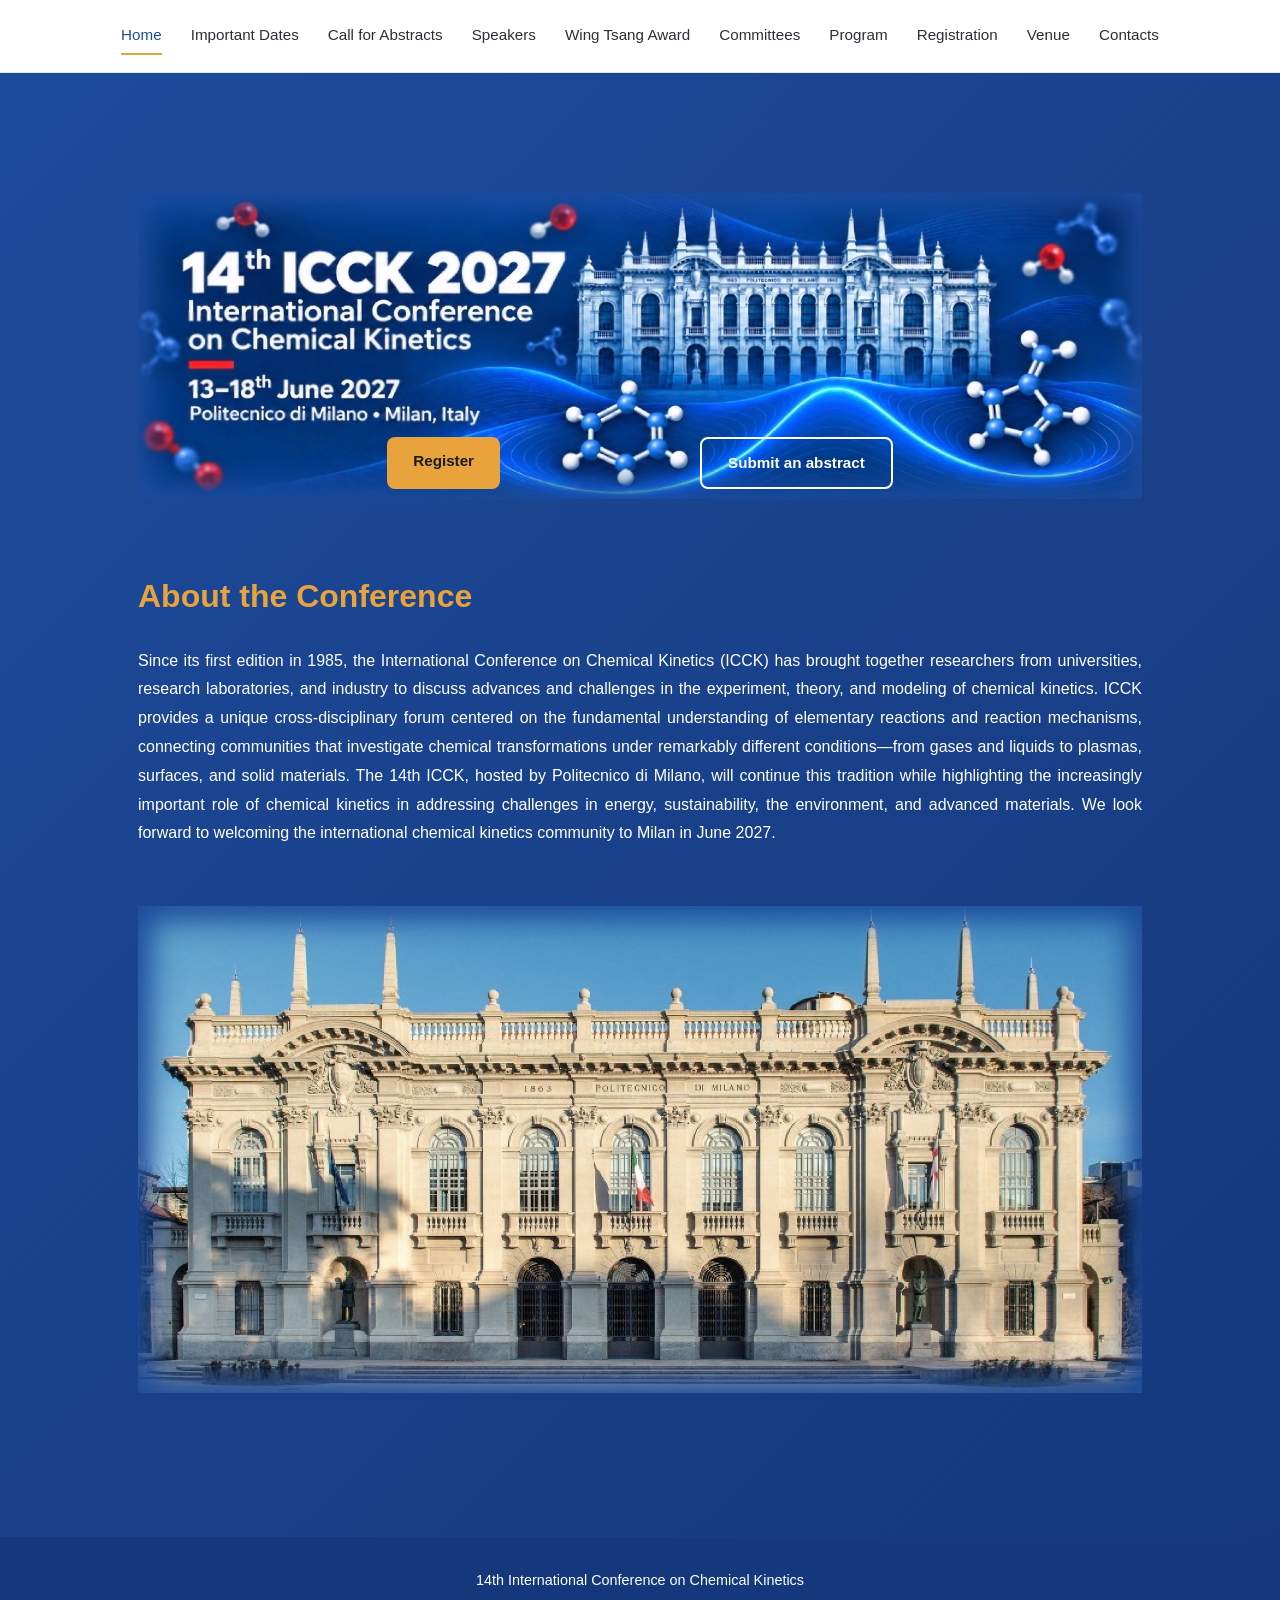
==== index.html @ 8dacf85f "Add ICCK 2027 conference website" ====
<!DOCTYPE html>
<!-- ============================================================
     14th ICCK WEBSITE 
     ============================================================
     This is a single-page site. Every section is marked with a
     <section id="..."> and linked from the navigation bar at the top.

     HOW TO EDIT:
     1. The CSS lives in css/style.css — colours/fonts are at the very
        top of that file, so you can re-theme the whole site in one place.
     2. The small JS file js/main.js handles the mobile menu, smooth
        scrolling and the "back to top" button. You rarely need to touch it.

     To preview: right-click this file in VS Code -> "Open with Live Server",
     or just double-click index.html to open it in your browser.
============================================================ -->
<html lang="en">

<head>
  <meta charset="UTF-8">
  <!-- viewport makes the site responsive on phones/tablets -->
  <meta name="viewport" content="width=device-width, initial-scale=1.0">

  <!-- Set the page title and description for search engines -->
  <title>14th International Conference on Chemical Kinetics — 2027</title>
  <meta name="description" content="Official website of the 14th ICCK, June 13–18, 2027, Milan, Italy.">

  <!-- Link to our stylesheet -->
  <link rel="stylesheet" href="css/style.css">
</head>

<body>

  <!-- ==========================================================
       HEADER / NAVIGATION BAR
       Stays pinned to the top while you scroll.
  =========================================================== -->

  <div class="container site-banner" id="headerBanner">
    <img src="pictures/ICCK2027_banner.jpg" alt="ICCK2027 banner">
  </div>

  <header class="site-header">
    <div class="container header-inner">

      <!-- Brand / logo area. TODO: add your logo or just text
      <a href="#home" class="brand">
        <span class="brand-name">14th ICCK</span>
        <span class="brand-edition">2027 · Milan, Italy</span>
      </a> -->

      <!-- Hamburger button — shown only on mobile, toggled by js/main.js -->
      <button class="nav-toggle" id="navToggle" aria-label="Open menu" aria-expanded="false">
        <span></span><span></span><span></span>
      </button>

      <!-- Main navigation. Add/remove <a> links to match your sections. -->
      <nav class="site-nav" id="siteNav">
        <a href="#home">Home</a>
        <a href="#dates">Important Dates</a>
        <a href="#cfp">Call for Abstracts</a>
        <a href="#speakers">Speakers</a>
        <a href="#wing-tsang-award">Wing Tsang Award</a>
        <a href="#committees">Committees</a>
        <a href="#program">Program</a>
        <a href="#registration">Registration</a>
        <a href="#venue">Venue</a>
        <a href="#contacts">Contacts</a>
      </nav>

    </div>
  </header>

  <main>

    <!-- ==========================================================
         HERO — the big banner at the very top.
    =========================================================== -->
    <section id="home" class="hero page active">
      <div class="container">
        <!--
        <p class="hero-eyebrow">June 13–18, 2027</p>
        <h1 class="hero-title">14th International Conference on Chemical Kinetics</h1>
        <p class="hero-subtitle">
          Politecnico di Milano, Milan, Italy
        </p>-->

        <!-- Banner con pulsanti integrati -->
        <div class="home-banner">
          <img src="pictures/ICCK2027_banner.jpg" alt="ICCK2027 banner">

          <!-- Call-to-action buttons. Point them at your real links later. -->
          <div class="hero-actions">
            <a href="#registration" class="btn btn-primary">Register</a>
            <a href="https://submitabs.mzevents.it/evento/G0t7tMHuEIGOfpFQjFHbHO2Al7Suo3MRcwJmgTOWqJA" class="btn btn-outline">Submit an abstract</a>
          </div>
        </div>
        <div class="container home-about">

          <h2 class="section-title">About the Conference</h2>
          <p>
            Since its first edition in 1985, the International Conference
            on Chemical Kinetics (ICCK) has brought together researchers from universities,
            research laboratories, and industry to discuss advances and challenges in the
            experiment, theory, and modeling of chemical kinetics.

            ICCK provides a unique cross-disciplinary forum centered on the fundamental
            understanding of elementary reactions and reaction mechanisms, connecting communities
            that investigate chemical transformations under remarkably different conditions—from
            gases and liquids to plasmas, surfaces, and solid materials.

            The 14th ICCK, hosted by Politecnico di Milano, will continue this tradition while
            highlighting the increasingly important role of chemical kinetics in addressing
            challenges in energy, sustainability, the environment, and advanced materials.

            We look forward to welcoming the international chemical kinetics community to Milan in June 2027.
            <br><br><br>
          </p>
          <div class="about-image">
            <img class="full-image" src="pictures/facciata_polimi_crop.jpg" alt="facciata polimi">
          </div>
        </div>
        <!-- <img class="full-image" src="pictures/facciata_polimi.jpg" alt="facciata polimi"> -->

    </section>

    <!-- ==========================================================
         IMPORTANT DATES — a simple table of deadlines.
         TODO: swap in your real deadlines. Delete rows you don't need.
    =========================================================== -->
    <section id="dates" class="section section-alt page">
      <div class="container">
        <h2 class="section-title">Important Dates</h2>
        <div class="table-wrap">
          <table class="dates-table">
            <tbody>
              <tr>
                <td>Abstract submission opens</td>
                <td>November 1 2026</td>
              </tr>
              <tr>
                <td>Submission deadline</td>
                <td>February 15 2027</td>
              </tr>
              <tr>
                <td>Registrations open</td>
                <td>December 1 2026</td>
              </tr>
              <tr>
                <td>Early bird registrations end</td>
                <td>April 15 2027</td>
              </tr>
              <tr>
                <td>Standard registrations end</td>
                <td>June 1 2027</td>
              </tr>
              <tr>
                <td>On-site registrations end</td>
                <td>June 13 2027</td>
              </tr>
              <tr>
                <td>Conference</td>
                <td>June 13-18 2027</td>
              </tr>
            </tbody>
          </table>
        </div>
        <p>Authors will be notified by <strong>March 15 2027, or shortly after,</strong>
          whether their abstract has been accepted for an oral presentation
          or a poster presentation, or has not been accepted.
        </p>
      </div>
    </section>

    <!-- ==========================================================
         CALL FOR ABSTRACTS — topics and submission info.
    =========================================================== -->
    <section id="cfp" class="section page">
      <div class="container">
        <p>
        <h2 class="section-title ">Call for abstracts</h2>

        <!-- Topics list. TODO: replace with your real topic areas. -->
        <h3 class="subsection-title">Topics of Interest</h3>
        <p>
          ICCK 2027 welcomes experimental, theoretical, and modeling
          contributions across the broad field of chemical kinetics, including:
        </p>

        <h4 style="margin-top: 24px;">1. Homogeneous gas-phase kinetics</h4>
        <ul>
          <li>Combustion and energy conversion</li>
          <li>Atmospheric and environmental chemistry</li>
          <li>Interstellar and planetary chemistry</li>
        </ul>

        <h4 style="margin-top: 24px;">2. Liquid- and solution-phase kinetics</h4>
        <ul>
          <li>Homogeneous catalysis</li>
          <li>Polymer chemistry and polymer reaction engineering</li>
          <li>Aqueous and non-aqueous reaction kinetics</li>
        </ul>

        <h4 style="margin-top: 24px;">3. Heterogeneous and surface kinetics</h4>
        <ul>
          <li>Heterogeneous catalysis</li>
          <li>Surface reactions and interfaces</li>
          <li>Chemical vapor deposition and materials synthesis</li>
        </ul>

        <h4 style="margin-top: 24px;">4. Plasma and ion kinetics</h4>
        <ul>
          <li>Plasma chemistry</li>
          <li>Ion–molecule and charged-species kinetics</li>
          <li>Plasma-assisted processes</li>
        </ul>

        <h4 style="margin-top: 24px;">5. Solid- and condensed-phase kinetics</h4>
        <ul>
          <li>Thermal decomposition and pyrolysis</li>
          <li>Chemical recycling and waste conversion</li>
          <li>Energetic materials</li>
        </ul>

        <h4 style="margin-top: 24px;">6. Cross-cutting methods and approaches</h4>
        <ul>
          <li>Industrial applications of chemical kinetics</li>
          <li>Experimental methods and advanced diagnostics</li>
          <li>Theoretical and computational chemical kinetics</li>
          <li>Kinetic mechanism development and automated kinetics</li>
          <li>Data-driven methods and machine learning</li>
          <li>Uncertainty quantification and model reduction</li>
          <li>Simulation of chemical reactors</li>
        </ul>
        </p>

        <h3 class="subsection-title">Submission Guidelines</h3>
        <p>
          Abstracts will be submitted through a portal.<br>
          Presentation and poster submissions follow the same format. Selection between the two is available in the
          portal.<br>
          <br>
          Abstracts should include:
        </p>
        <ol class="submission-content">
          <li>
            Authors and presenter
          <li>
            Introduction
          </li>
          <li>
            Methods
          </li>
          <li>
            Results
          </li>
          <li>
            Conclusions
          </li>
          <li>
            References (format: [1] A. B. Smith, Int. J. Chem. Kin., volume number, page/article number (year).)
          </li>
          <li>
            Max one image, horizontal format
          </li>
        </ol>
        Total length:
        <ul>
          <li>without image: maximum 4000 characters (spaces included), approximately 600 words;</li>
          <li>with image: maximum 3000 characters (spaces included), approximately 450 words.</li>
        </ul>
        <br>
        <a href="https://submitabs.mzevents.it/evento/G0t7tMHuEIGOfpFQjFHbHO2Al7Suo3MRcwJmgTOWqJA" class="btn btn-primary">Submit an abstract</a>
        </p>

        <h3 class="subsection-title">Poster format</h3>
        <p>
        <ul>
          <li>Posters must be in A0 size, (841 mm W × 1189 mm H) in portrait orientation</li>
          <li>Landscape format is not permitted due to poster boards</li>
          <li>Presenters are required to print and bring their own posters to the conference</li>
        </ul>
        </p> <!--4' x 8' = 48" x 96" = 120 cm x 240 cm-->
      </div>
    </section>

    <!-- ==========================================================
          SPEAKERS — a grid of cards.
         TODO: add a real photo, name and affiliation per speaker.
    =========================================================== -->
    <section id="speakers" class="section section-alt page">
      <div class="container">
        <h2 class="section-title"> Speakers</h2>

        <!-- Plenary speakers -->
        <h3 class="subsection-title">Plenary Speakers</h3>
        <p>Plenary speakers will be announced soon</p>

        <div class="speaker-grid">

          <!-- Copy this card for each speaker -->
          <!--
          <article class="speaker-card">
            <div class="speaker-photo">[Photo]</div>
            <h3 class="speaker-name">
              <a href="[SPEAKER PROFILE URL]">[Speaker Name]</a>
            </h3>
            <p class="speaker-affil">[Affiliation, Country]</p>
            <p class="speaker-talk"><em>[Plenary Talk Title]</em></p>
          </article>

          <article class="speaker-card">
            <div class="speaker-photo">[Photo]</div>
            <h3 class="speaker-name">
              <a href="[SPEAKER PROFILE URL]">[Speaker Name]</a>
            </h3>
            <p class="speaker-affil">[Affiliation, Country]</p>
            <p class="speaker-talk"><em>[Plenary Talk Title]</em></p>
          </article>

          <article class="speaker-card">
            <div class="speaker-photo">[Photo]</div>
            <h3 class="speaker-name">
              <a href="[SPEAKER PROFILE URL]">[Speaker Name]</a>
            </h3>
            <p class="speaker-affil">[Affiliation, Country]</p>
            <p class="speaker-talk"><em>[Plenary Talk Title]</em></p>
          </article>
          -->
        </div>

        <!-- Keynote speakers -->
        <h3 class="subsection-title">Keynote Speakers</h3>
        <p>Keynote speakers will be announced soon</p>

        <ul class="Keynote-speakers-list">

          <!-- Copia questo blocco per ogni Keynote speaker -->
          <!-- 
          <li>
            <a href="[SPEAKER PROFILE URL]">[Speaker Name]</a>,
            [Affiliation], Country]<br>
            <em>[title]</em>
          </li>
          <li>
            <a href="[SPEAKER PROFILE URL]">[Speaker Name]</a>,
            [Affiliation], Country]<br>
            <em>[title]</em>
          </li>
          <li>
            <a href="[SPEAKER PROFILE URL]">[Speaker Name]</a>,
            [Affiliation], Country]<br>
            <em>[title]</em>
          </li>
          -->
        </ul>

      </div>
    </section>

    <!-- ==========================================================
         COMMITTEE — organisers / program committee members.
    =========================================================== -->
    <section id="wing-tsang-award" class="section page" aria-labelledby="wing-tsang-title">
      <div class="container">
        <h2 id="wing-tsang-title" class="section-title">Wing Tsang Award</h2>
        <div class="award-intro">
          <div>
            <h3 class="subsection-title">Wing Tsang Early Career Award</h3>
            <p>The Wing Tsang Early Career Award recognizes the contributions of an early career researcher in the field of chemical kinetics. This prestigious award is presented biennially at the ICCK meeting, during which the recipient will also present the Wing Tsang Early Career Investigator Plenary Lecture.</p>
            <p>The award recognizes excellence in chemical kinetics research, the potential for future leadership in the field, and service to the kinetics community.</p>
          </div>
          <figure class="award-medal">
            <img src="pictures/wingtsang.png" alt="Medal of the Wing Tsang Early Career Award" width="295" height="292">
            <figcaption>Wing Tsang Early Career Award medal</figcaption>
          </figure>
        </div>

        <h3 class="subsection-title">About Wing Tsang</h3>
        <p>The award is named in honor of <a href="https://nistdigitalarchives.contentdm.oclc.org/digital/collection/p16009coll3/id/135/rec/352" target="_blank" rel="noopener noreferrer">Wing Tsang</a> (1935–2026), a pioneer in chemical kinetics investigations and a founder, together with John T. Herron, of the <a href="https://nvlpubs.nist.gov/nistpubs/jres/090/jresv90n5p389_A1b.pdf" target="_blank" rel="noopener noreferrer">International Conference on Chemical Kinetics in 1985</a>.</p>
        <p>Wing Tsang’s outstanding technical contributions to chemical kinetics during his 51-year career at the National Institute of Standards and Technology (NIST) centered on combustion chemistry and shock tube experiments. His leadership was also key in creating the <a href="https://pubs.aip.org/aip/jpr/article/51/2/021501/2846159" target="_blank" rel="noopener noreferrer">evaluated chemical kinetics databases</a> that continue to have tremendous impact on the broader kinetics community.</p>

        <h3 class="subsection-title">Criteria for the Wing Tsang Early Career Award</h3>
        <ul class="submission-content">
          <li>The awardee must be an early career investigator within 10 years of their terminal degree as of the conference date.</li>
          <li>The awardee’s research interests should be in one or several aspects (experimental, theoretical, and modeling) of fundamental or applied chemical kinetics.</li>
          <li>The awardee must have been an active participant in past ICCK conferences.</li>
          <li>The awardee must demonstrate research excellence and impact in fundamental or applied chemical kinetics, the potential for future leadership, and service to the chemical kinetics community.</li>
          <li>The awardee must be available to present the Wing Tsang Plenary Lecture at the ICCK conference.</li>
        </ul>

        <h3 class="subsection-title">Timeline and nomination instructions</h3>
        <p class="award-deadline"><strong>Nomination deadline: <time datetime="2027-02-01">February 1, 2027</time></strong></p>
        <p>Nomination packages should include:</p>
        <ul class="submission-content">
          <li>A short CV (no more than 2 pages).</li>
          <li>A list of up to 5 most influential publications.</li>
          <li>A letter of nomination (maximum of 2 pages).</li>
          <li>One supporting letter (maximum of 2 pages).</li>
        </ul>
        <p>Nomination packages should be sent to Craig Taatjes, chair of the Wing Tsang Award Committee, at <a href="mailto:cataatj@sandia.gov">cataatj@sandia.gov</a>.</p>
        <p><strong>Self-nominations are not permitted.</strong> Members of the ICCK Standing Committee may not nominate or support a candidate.</p>

        <h3 class="subsection-title">Support the award</h3>
        <p>Donations are being solicited to fund this award for the next 20 years, in honor of Wing Tsang and to encourage excellence in chemical kinetics. For information about making a donation, please contact the ICCK Treasurer, Bill Green, at <a href="mailto:whgreen@mit.edu">whgreen@mit.edu</a>.</p>
      </div>
    </section>

    <section id="committees" class="section page">
      <div class="container">
        <h2 class="section-title">Committees</h2>
        <h3 class="subsection-title">Program chairs</h3>
        <div class="committee-grid">

          <!-- Copy this card for each committee member -->

          <article class="committee-card">
            <div class="committee-photo"><img src="pictures/carlo_cavallotti.jpg" alt="Picture"></div>
            <h3 class="committee-name">
              <p>Carlo Cavallotti</p>
            </h3>
            <p class="committee-affil">Politecnico di Milano (PoliMi), Italy</p>
          </article>

          <article class="committee-card">
            <div class="committee-photo"><img src="pictures/matteo_pelucchi.jpg" alt="Picture"></div>
            <h3 class="committee-name">
              <p>Matteo Pelucchi</p>
            </h3>
            <p class="committee-affil">Politecnico di Milano (PoliMi), Italy</p>
          </article>

        </div>
        <!--
        <ul class="committee-list">
          <li>Carlo Cavallotti, Politecnico di Milano, Italy</li>
          <li>Matteo Pelucchi, Politecnico di Milano, Italy</li>
        </ul>
        -->
        <h3 class="subsection-title">Local organising committee</h3>
        <div class="committee-grid">

          <article class="committee-card">
            <div class="committee-photo"><img src="pictures/marco_mehl.jpg" alt="Picture"></div>
            <h3 class="committee-name">
              <p>Marco Mehl</p>
            </h3>
            <p class="committee-affil">Politecnico di Milano (PoliMi), Italy</p>
          </article>

          <article class="committee-card">
            <div class="committee-photo"><img src="pictures/davide_moscatelli.jpg" alt="Picture"></div>
            <h3 class="committee-name">
              <p>Davide Moscatelli</p>
            </h3>
            <p class="committee-affil">Politecnico di Milano (PoliMi), Italy</p>
          </article>

          <article class="committee-card">
            <div class="committee-photo"><img src="pictures/luna_pratalimaffei.jpg" alt="Picture"></div>
            <h3 class="committee-name">
              <p>Luna Pratali Maffei</p>
            </h3>
            <p class="committee-affil">Politecnico di Milano (PoliMi), Italy</p>
          </article>

          <article class="committee-card">
            <div class="committee-photo"><img src="pictures/maristella_diteodoro.jpg" alt="Picture"></div>
            <h3 class="committee-name">
              <p>Maristella Di Teodoro</p>
            </h3>
            <p class="committee-affil">Politecnico di Milano (PoliMi), Italy</p>
          </article>

          <article class="committee-card">
            <div class="committee-photo"><img src="pictures/gianvito_vile.jpg" alt="Picture"></div>
            <h3 class="committee-name">
              <p>Gianvito Vilè</p>
            </h3>
            <p class="committee-affil">Politecnico di Milano (PoliMi), Italy</p>
          </article>

          <article class="committee-card">
            <div class="committee-photo"><img src="pictures/mattia_sponchioni.jpg" alt="Picture"></div>
            <h3 class="committee-name">
              <p>Mattia Sponchioni</p>
            </h3>
            <p class="committee-affil">Politecnico di Milano (PoliMi), Italy</p>
          </article>

          <article class="committee-card">
            <div class="committee-photo"><img src="pictures/daniela_polino.jpg" alt="Picture"></div>
            <h3 class="committee-name">
              <p>Daniela Polino</p>
            </h3>
            <p class="committee-affil">Scuola universitaria professionale della Svizzera italiana (SUPSI), Switzerland</p>
          </article>
        </div>
        <!--
        <ul class="committee-list">
          <li>Marco Mehl, Politecnico di Milano, Italy</li>
          <li>Gianvito Vilè, Politecnico di Milano, Italy</li>
          <li>Davide Moscatelli, Politecnico di Milano, Italy</li>
          <li>Mattia Sponchioni, Politecnico di Milano, Italy</li>
          <li>Daniela Polino, SUPSI, Switzerland</li>
          <li>Luna Pratali Maffei, Politecnico di Milano, Italy</li>
          <li>Maristella Di Teodoro, Politecnico di Milano, Italy</li>
        </ul>
        -->

        <h3 class="subsection-title">Scientific advisory committee</h3>
        <div class="committee-grid">
          <article class="committee-card">
            <div class="committee-photo"><img src="pictures/cristina_puzzarini.jpg" alt="Cristina Puzzarini"></div>
            <h3 class="committee-name">Cristina Puzzarini</h3>
            <p class="committee-affil">Università di Bologna (UniBo), Italy</p>
          </article>

          <article class="committee-card">
            <div class="committee-photo"><img src="pictures/annemie_bogaerts.jpg" alt="Annemie Bogaerts"></div>
            <h3 class="committee-name">Annemie Bogaerts</h3>
            <p class="committee-affil">University of Antwerp, Belgium</p>
          </article>

          <article class="committee-card">
            <div class="committee-photo"><img src="pictures/amir_farooq.jpg" alt="Aamir Farooq"></div>
            <h3 class="committee-name">Aamir Farooq</h3>
            <p class="committee-affil">King Abdullah University of Science and Technology (KAUST), Saudi Arabia</p>
          </article>

          <article class="committee-card">
            <div class="committee-photo"><img src="pictures/alessio_frassoldati.jpg" alt="Alessio Frassoldati"></div>
            <h3 class="committee-name">Alessio Frassoldati</h3>
            <p class="committee-affil">Politecnico di Milano (PoliMi), Italy</p>
          </article>

          <article class="committee-card">
            <div class="committee-photo"><img src="pictures/mara_dejoannon.png" alt="Mara De Joannon"></div>
            <h3 class="committee-name">Mara De Joannon</h3>
            <p class="committee-affil">Consiglio Nazionale delle Ricerche (CNR) – Istituto di Scienze e Tecnologie per l’Energia e la Mobilità Sostenibili (STEMS), Italy</p>
          </article>

          <article class="committee-card">
            <div class="committee-photo"><img src="pictures/alexander_mebel.jpg" alt="Alexander Mebel"></div>
            <h3 class="committee-name">Alexander Mebel</h3>
            <p class="committee-affil">Florida International University (FIU), USA</p>
          </article>

          <article class="committee-card">
            <div class="committee-photo"><img src="pictures/bin_yang.jpg" alt="Bin Yang"></div>
            <h3 class="committee-name">Bin Yang</h3>
            <p class="committee-affil">Tsinghua University, China</p>
          </article>

          <article class="committee-card">
            <div class="committee-photo"><img src="pictures/yuyang_li.jpg" alt="Yuyang Li"></div>
            <h3 class="committee-name">Yuyang Li</h3>
            <p class="committee-affil">Shanghai Jiao Tong University (SJTU), China</p>
          </article>

          <article class="committee-card">
            <div class="committee-photo"><img src="pictures/paul_seakins.jpg" alt="Paul Seakins"></div>
            <h3 class="committee-name">Paul Seakins</h3>
            <p class="committee-affil">University of Leeds, UK</p>
          </article>

          <article class="committee-card">
            <div class="committee-photo"><img src="pictures/niels_hansen.jpg" alt="Nils Hansen"></div>
            <h3 class="committee-name">Nils Hansen</h3>
            <p class="committee-affil">Sandia National Laboratories (SNL), USA</p>
          </article>

          <article class="committee-card">
            <div class="committee-photo"><img src="pictures/raghu_sivaramakrishnan.jpeg" alt="Raghu Sivaramakrishnan"></div>
            <h3 class="committee-name">Raghu Sivaramakrishnan</h3>
            <p class="committee-affil">Argonne National Laboratory (ANL), USA</p>
          </article>

          <article class="committee-card">
            <div class="committee-photo"><img src="pictures/nuria_lopez.jpg" alt="Nùria Lopez"></div>
            <h3 class="committee-name">Nùria Lopez</h3>
            <p class="committee-affil">Institute of Chemical Research of Catalonia (ICIQ), Spain</p>
          </article>

          <article class="committee-card">
            <div class="committee-photo"><img src="pictures/dmitry_murzin.jpg" alt="Dmitry Murzin"></div>
            <h3 class="committee-name">Dmitry Murzin</h3>
            <p class="committee-affil">Åbo Akademi University, Finland</p>
          </article>
        </div>
        <!--
          <ul class="committee-list">
            <li>[Name] — [Affiliation]</li>
            <li>[Name] — [Affiliation]</li>
            <li>[Name] — [Affiliation]</li>
          </ul>
          -->
      </div>
    </section>

    <!-- ==========================================================
         PROGRAM — schedule overview. TODO: expand into a full
         day-by-day schedule if you need one.
    =========================================================== -->
    <section id="program" class="section section-alt page">
      <div class="container">
        <h2 class="section-title">Technical program</h2>
        <p>The detailed program will be available here soon</p>
        <div class="table-wrap">
          <table class="program-table">
            <tbody>
              <tr>
                <td></td>
                <td><strong>Morning</strong></td>
                <td></td>
                <td><strong>Afternoon</strong></td>
              </tr>
              <tr>
                <td>Day 1 — June 13th</td>
                <td></td>
                <td>Lunch</td>
                <td> Welcome reception</td>
              </tr>
              <tr>
                <td>Day 2 — June 14th</td>
                <td>Welcome, plenary, oral presentations</td>
                <td>Lunch</td>
                <td>Oral presentations, poster presentations and happy hour</td>
              </tr>
              <tr>
                <td>Day 3 — June 15th</td>
                <td>Plenary, oral presentations</td>
                <td>Lunch</td>
                <td>Wing Tsang plenary, oral presentations, poster presentations and happy hour</td>
              </tr>
              <tr>
                <td>Day 4 — June 16th</td>
                <td>Plenary, oral presentations
                <td>Lunch</td>
                <td>Excursion</td>
              </tr>
              <tr>
                <td>Day 5 — June 17th</td>
                <td>Plenary, oral presentations</td>
                <td>Lunch</td>
                <td>Oral presentations, social dinner </td>
              </tr>
              <tr>
                <td>Day 6 — June 18th</td>
                <td>Plenary, oral presentations</td>
                <td>Lunch</td>
                <td></td>
              </tr>
            </tbody>
          </table>
        </div>

      </div>
    </section>

    <!-- ==========================================================
         REGISTRATION — fees and link.
    =========================================================== -->
    <section id="registration" class="section page">
      <div class="container">
        <h2 class="section-title">Registration</h2>
        <div class="table-wrap">
          <table class="dates-table">
            <tbody>
              <tr>
                <td>Regular, early bird, registering by April 15 2027</td>
                <td>€ 650</td>
              </tr>
              <tr>
                <td>Regular, standard, registering between April 15 2027 and June 1 2027</td>
                <td>€ 750</td>
              </tr>
              <tr>
                <td>Regular, on-site, registering after June 1 2027</td>
                <td>€ 900</td>
              </tr>
              <tr>
                <td>Student, early bird, registering by April 15 2027</td>
                <td>€ 450</td>
              </tr>
              <tr>
                <td>Student, standard, registering between April 15 2027 and June 1 2027</td>
                <td>€ 550</td>
              </tr>
              <tr>
                <td>Student, on-site, registering after June 1 2027</td>
                <td>€ 650</td>
              </tr>
            </tbody>
          </table>
        </div>
        <a href="html/register_from.html" class="btn btn-primary">Register</a>
      </div>
    </section>

    <!-- ==========================================================
         VENUE — location, address, how to get there.
    =========================================================== -->
    <section id="venue" class="section section-alt page">
      <div class="container">

        <div class="venue-layout">
          <div class="venue-text">
            <h2 class="section-title">Conference venue</h2>
            <p>
              <strong>Politecnico di Milano</strong><br>
              Campus Leonardo (Città Studi), building 13<br>
              Via Edoardo Bonardi 9<br>
              Milan, 20133, Italy<br>
              <a href="https://www.google.com/maps/search/?api=1&query=PoliMi+·+Edificio+13+(Trifoglio)" target="_blank"
                rel="noopener noreferrer">
                Open on Google Maps
              </a>
              <br><br>
              The conference will be held at Politecnico di Milano, in building 13 (“Trifoglio”),
              shown on the map. Access to the building is from via Bonardi. Plenary sessions will
              be held on the second floor, while other sessions and the poster sessions will be
              held on the ground floor
            </p>
          </div>

          <img class="venue-image" src="pictures/mappa_leonardo_box.jpg" alt="Politecnico map">
        </div>

        <br> <br>

        <h2 class="section-title">Travel</h2>
        <p>How to reach the venue by public transport:<br>
          <br>
          <strong>By train</strong>
          <br>
        </p>
        <ul>
          <li>From central station (centrale FS): take the green line at the train station (direction:
            gessate / cologno nord) and stop in Piola.<br>
            The venue is then 5 min on foot away. </li>
        </ul>
        <p>
          <br>
          <strong>By plane</strong>
          <br>
        </p>
        <ul>
          <li>From Malpensa: take the Malpensa express train (approx. 50 min) to the central
            station (centrale FS), then take the green line at the train station (direction:
            gessate / cologno nord) and stop in Piola.<br>
            The venue is then 5 min on foot away. </li>
          <li>From Orio al Serio (Bergamo): take the bus (approx. 1 hour) to Milan central
            station, then take the green line at the train station (direction: gessate /
            cologno nord) and stop in Piola. <br>
            The venue is then 5 min on foot away.</li>
          <li>From Linate: take the blue line (M4), stop at Argonne (< 10 min), then take bus 93 and stop in Via Celoria
              (istituto besta). The venue is then 8-10 min on foot away. Alternatively, take the blue line (M4), stop at
              Susa (< 10 min), then take bus 91 and stop in Viale Romagna-Via Pascoli. <br>
              The venue is 6 min on foot away.
          </li>
        </ul>
        <!-- TODO: embed a Google Map <iframe> here if useful -->
        <img class="full-image" src="pictures/trifoglio.jpg" alt="Edificio 13">
      </div>
    </section>

    <!-- ==========================================================
         CONTACT — email and any social links.
    =========================================================== -->
    <section id="contacts" class="section page">
      <div class="container">
        <h2 class="section-title">Contacts</h2>
        <p>
          For any questions, contact the organisers at
          <a href="mailto: ICCK2027@mzevents.it">ICCK2027@mzevents.it</a>.
        </p>
      </div>
    </section>

  </main>

  <!-- ==========================================================
       FOOTER
  =========================================================== -->
  <footer class="site-footer">
    <div class="container">
      <p>14th International Conference on Chemical Kinetics</p>
    </div>
  </footer>

  <!-- "Back to top" button — appears after scrolling, wired up in js/main.js -->
  <button id="backToTop" class="back-to-top" aria-label="Back to top">↑</button>

  <!-- Our small script (loaded at the end so the page renders first) -->
  <script src="js/main.js"></script>
</body>

</html>
---- css/style.css ----
/* ============================================================
   ICCK WEBSITE — STYLESHEET
   ============================================================
   HOW TO RE-THEME THE SITE:
   Change the values inside :root below and the whole site updates.
   You don't need to touch the rest of the file for basic edits.
============================================================ */

:root {
  /* ---- Colours ---- */
  --color-primary: #1d4b9b;      /* main brand colour (buttons, headings) 1f4e8c*/
  --color-primary-dark: #15387C;  /* darker shade for hover states 16375f*/
  --color-accent: #e8a33d;        /* accent colour (highlights, eyebrows) */
  --color-bg: #ffffff;            /* page background */
  --color-bg-alt: #f4f6f9;        /* background for alternating sections */
  --color-text: #2b2f36;          /* body text */
  --color-text-light: #6b7280;    /* muted text (captions, subtitles) */
  --color-border: #e3e7ec;        /* table borders */

  /* ---- Typography ---- */
  --font-body: -apple-system, BlinkMacSystemFont, "Segoe UI", Roboto, Helvetica, Arial, sans-serif;
  --font-heading: var(--font-body);

  /* ---- Layout ---- */
  --container-max: 1100px;        /* max width of the content column */
  --radius: 8px;                  /* corner rounding for cards/buttons */
}

/* ------------------------------------------------------------
   RESET — removes browser default spacing so we control it all.
------------------------------------------------------------ */
* {
  margin: 0;
  padding: 0;
  box-sizing: border-box; /* padding is inside the element width */
}

html {
  scroll-behavior: smooth; /* smooth scrolling when clicking nav links */
  /* scroll-padding stops the fixed header covering section titles */
  scroll-padding-top: 90px;
}

body {
  font-family: var(--font-body);
  color: var(--color-text);
  background: var(--color-bg);
  line-height: 1.6;
  font-size: 16px;
}

/* ------------------------------------------------------------
   PAGE VISIBILITY
   Only one <section class="page"> is visible at a time.
   js/main.js toggles the ".active" class when you click a nav item.
------------------------------------------------------------ */
main > .page {
  display: none;
}

main > .page.active {
  display: block;
}

/* ------------------------------------------------------------
   LAYOUT HELPERS
------------------------------------------------------------ */
.container {
  max-width: var(--container-max);
  margin: 0 auto;          /* centre the column */
  padding: 0 24px;         /* side breathing room on small screens */
}

/* A generic content section */
.section {
  padding: 72px 0;
}

/* Alternate background for visual rhythm (used on even sections) */
.section-alt {
  background: var(--color-bg-alt);
}

.section-title {
  font-size: 2rem;
  margin-bottom: 24px;
  color: var(--color-primary);
}

.subsection-title {
  font-size: 1.25rem;
  margin: 32px 0 12px;
  color: var(--color-primary-dark);
}

.section p {
  margin-bottom: 16px;
  max-width: 75ch; /* keep lines a comfortable reading length */
}

/* ------------------------------------------------------------
   HEADER / NAVIGATION
------------------------------------------------------------ */
.site-header {
  position: sticky;          /* stays pinned to the top */
  top: 0;
  background: rgba(255, 255, 255, 0.96);
  backdrop-filter: blur(6px);
  border-bottom: 1px solid var(--color-border);
  z-index: 100;
}

.header-inner {
  display: flex;
  align-items: center;
  justify-content: space-between;
  height: 72px;
}

/* Brand / logo area */
.brand {
  text-decoration: none;
  display: flex;
  flex-direction: column;
  line-height: 1.2;
}

.brand-name {
  font-weight: 700;
  font-size: 1.15rem;
  color: var(--color-primary);
}

.brand-edition {
  font-size: 0.8rem;
  color: var(--color-text-light);
}

/* The nav links */
.site-nav {
  display: flex;
  width: 100%;
  gap: 22px;
  justify-content: space-evenly;
  align-items: center;
  flex-wrap: wrap;
}

.site-nav a {
  text-decoration: none;
  color: var(--color-text);
  font-size: 0.95rem;
  font-weight: 500;
  padding: 6px 0;
  border-bottom: 2px solid transparent; /* underline appears on hover */
  transition: color 0.15s, border-color 0.15s;
}

.site-nav a:hover {
  color: var(--color-primary);
  border-bottom-color: var(--color-accent);
}

/* The nav banner */
.site-header {
  position: static;
}

.site-banner img {
  display: block;
  width: 100%;
  height: auto;
}

/* Highlight the nav link of the section currently shown */
.site-nav a.active {
  color: var(--color-primary);
  border-bottom-color: var(--color-accent);
}

/* Hamburger button — hidden on desktop, shown on mobile */
.nav-toggle {
  display: none;
  flex-direction: column;
  gap: 5px;
  background: none;
  border: none;
  cursor: pointer;
  padding: 6px;
}

.nav-toggle span {
  display: block;
  width: 24px;
  height: 2px;
  background: var(--color-primary);
}



/* ------------------------------------------------------------
   HERO
------------------------------------------------------------ */
.hero {
  /* Gradient background — change the two hex values to re-colour it */
  background: linear-gradient(135deg, var(--color-primary) 0%, var(--color-primary-dark) 100%);
  color: #fff;
  text-align: center;
  padding: 120px 0;
}

.hero-eyebrow {
  color: var(--color-accent);
  text-transform: uppercase;
  letter-spacing: 2px;
  font-size: 0.9rem;
  font-weight: 600;
  margin-bottom: 16px;
}

.hero-title {
  font-size: 3rem;
  margin-bottom: 16px;
  line-height: 1.15;
}

.hero-subtitle {
  font-size: 1.15rem;
  opacity: 0.9;
  margin-bottom: 32px;
}

.hero-actions {
  display: flex;
  gap: 16px;
  justify-content: center;
  flex-wrap: wrap;
}

.full-image {
  display: block;
  width: 100%;
  height: auto;
  margin: 24px 0;
}

/* ------------------------------------------------------------
   BUTTONS
------------------------------------------------------------ */
.btn {
  display: inline-block;
  padding: 12px 26px;
  border-radius: var(--radius);
  text-decoration: none;
  font-weight: 600;
  font-size: 0.95rem;
  transition: background 0.15s, color 0.15s, transform 0.15s;
}

.btn:hover {
  transform: translateY(-2px);
}

.btn-primary {
  background: var(--color-accent);
  color: #1a1a1a;
}

.btn-primary:hover {
  background: #d18f2c; /* darker accent — adjust if you change --color-accent */
}

.btn-outline {
  border: 2px solid #fff;
  color: #fff;
}

.btn-outline:hover {
  background: rgba(255, 255, 255, 0.15);
}

/* ------------------------------------------------------------
   TABLES (important dates, program, registration fees)
------------------------------------------------------------ */
.table-wrap {
  overflow-x: auto;   /* lets wide tables scroll on small screens */
  margin: 24px 0;
}

.dates-table {
  width: 100%;
  border-collapse: collapse;
}

.dates-table td {
  padding: 12px 16px;
  border-bottom: 1px solid var(--color-border);
}

.dates-table tr:last-child td {
  border-bottom: none;
}

.dates-table td:first-child {
  font-weight: 600;
  color: var(--color-primary-dark);
  white-space: nowrap;
}
/* Larghezze delle colonne del programma */

.program-table {
  width: 100%;
  border-collapse: collapse;
}

.program-table td {
  padding: 12px 16px;
  border-bottom: 1px solid var(--color-border);
}

.program-table td:first-child {
  width: 20%;
  white-space: normal;
}

.program-table td:nth-child(2) {
  width: 35%;
}

.program-table td:nth-child(3) {
  width: 10%;
}

.program-table td:nth-child(4) {
  width: 35%;
}
/* ------------------------------------------------------------
   SUBMISSION STEPS (call for papers)
------------------------------------------------------------ */
.submission-content {
  margin: 6px 0 12px;
  padding-left: 20px;
  max-width: 75ch;
}

.submission-content li {
  margin-bottom: 4px;
}

.submission-content a {
  color: var(--color-primary);
  font-weight: 600;
}

.submission-content em {
  color: var(--color-text-light);
  font-size: 0.9rem;
}

/* ------------------------------------------------------------
   TOPICS LIST (call for papers)
------------------------------------------------------------ */
.topics-list {
  list-style: none;
  display: grid;
  grid-template-columns: repeat(auto-fill, minmax(240px, 1fr));
  gap: 12px;
  margin: 16px 0 24px;
}

.topics-list li {
  background: var(--color-bg-alt);
  padding: 12px 16px;
  border-radius: var(--radius);
  border-left: 4px solid var(--color-accent);
}

/* ------------------------------------------------------------
   KEYNOTE SPEAKERS GRID
------------------------------------------------------------ */
.speaker-grid {
  display: grid;
  grid-template-columns: repeat(auto-fill, minmax(240px, 1fr));
  gap: 24px;
  margin-top: 24px;
}

.speaker-card {
  text-align: center;
  background: var(--color-bg);
  border: 1px solid var(--color-border);
  border-radius: var(--radius);
  padding: 24px;
  transition: box-shadow 0.15s;
}

.speaker-card:hover {
  box-shadow: 0 6px 20px rgba(0, 0, 0, 0.08);
}

/* Placeholder box where a photo goes. Replace [Photo] with <img> later. */
.speaker-photo img {
  width: 120px;
  height: 120px;
  border-radius: 50%;
  background: var(--color-bg-alt);
  color: var(--color-text-light);
  display: flex;
  align-items: center;
  justify-content: center;
  margin: 0 auto 16px;
  font-size: 0.85rem;
}

.speaker-name {
  font-size: 1.1rem;
  color: var(--color-primary-dark);
}

.speaker-affil {
  color: var(--color-text-light);
  font-size: 0.9rem;
}

/* ------------------------------------------------------------
   COMMITTEE LIST
------------------------------------------------------------ */
.committee-list {
  list-style: none;
  margin: 12px 0 24px;
}

.committee-list li {
  padding: 6px 0;
  border-bottom: 1px solid var(--color-border);
}

.committee-list li:last-child {
  border-bottom: none;
}

.committee-grid {
  display: grid;
  grid-template-columns: repeat(auto-fill, minmax(240px, 1fr));
  gap: 24px;
  margin-top: 24px;
}

.committee-card {
  text-align: center;
  background: var(--color-bg);
  border: 1px solid var(--color-border);
  border-radius: var(--radius);
  padding: 24px;
  transition: box-shadow 0.15s;
}

.committee-card:hover {
  box-shadow: 0 6px 20px rgba(0, 0, 0, 0.08);
}

/* Placeholder box where a photo goes. Replace [Photo] with <img> later. */
.committee-photo img {
  width: 120px;
  height: 120px;
  border-radius: 50%;
  background: var(--color-bg-alt);
  color: var(--color-text-light);
  display: flex;
  align-items: center;
  justify-content: center;
  margin: 0 auto 16px;
  font-size: 0.85rem;
}

.committee-name {
  font-size: 1.1rem;
  color: var(--color-primary-dark);
}

.committee-affil {
  color: var(--color-text-light);
  font-size: 0.9rem;
}

/* ------------------------------------------------------------
   VENUE
------------------------------------------------------------ */
.venue-layout {
  display: flex;
  align-items: flex-start;
  gap: 24px;
}

.venue-text {
  flex: 1;
  min-width: 0;
  max-width: 60ch;
  text-align: justify;
}

.venue-image {
  width: 500px;
  max-width: 100%;
  height: auto;
  display: block;
}

/* On mobile image goes below the text */
@media (max-width: 600px) {
  .uno-layout {
    flex-direction: column;
  }
}

/* ------------------------------------------------------------
   FOOTER
------------------------------------------------------------ */
.site-footer {
  background: var(--color-primary-dark);
  color: #fff;
  padding: 32px 0;
  text-align: center;
  font-size: 0.9rem;
}

/* ------------------------------------------------------------
   BACK-TO-TOP BUTTON
------------------------------------------------------------ */
.back-to-top {
  position: fixed;
  right: 24px;
  bottom: 24px;
  width: 44px;
  height: 44px;
  border-radius: 50%;
  background: var(--color-primary);
  color: #fff;
  border: none;
  font-size: 1.2rem;
  cursor: pointer;
  /* hidden by default; JS adds the .visible class when you scroll */
  opacity: 0;
  pointer-events: none;
  transition: opacity 0.2s;
}

.back-to-top.visible {
  opacity: 1;
  pointer-events: auto;
}

/* ------------------------------------------------------------
   RESPONSIVE — mobile styles
------------------------------------------------------------ */
@media (max-width: 768px) {
  /* Stack the header: brand left, hamburger right */
  .nav-toggle {
    display: flex;
  }

  /* Hide the nav by default; slide it down when .open is added */
  .site-nav {
    position: absolute;
    top: 72px;
    left: 0;
    right: 0;
    background: #fff;
    flex-direction: column;
    gap: 0;
    border-bottom: 1px solid var(--color-border);
    display: none;
  }

  .site-nav.open {
    display: flex;
  }

  .site-nav a {
    padding: 14px 24px;
    border-bottom: 1px solid var(--color-border);
  }

  .hero-title {
    font-size: 2rem;
  }

  .section {
    padding: 48px 0;
  }
}

.home-about {
  margin-top: 48px;
  padding: 24px;
  background-color: transparent;
  color: #fff;
  text-align: left;
}

.home-about .section-title {
  color: #e8a33d;
  text-align: left;
}

.home-about p {
  color: #fff;
  text-align: justify;
  line-height: 1.8;
}
.topics-title {
  margin-top: 40px;
}

body:has(#home.active) #headerBanner {
  display: none !important;
}

#home .home-banner {
  position: relative;
  width: calc(100% - 48px);
  max-width: 100%;
  margin: 0 24px 32px;
  box-sizing: border-box;
  isolation: isolate;
}

#home .home-banner > img {
  display: block;
  width: 100%;
  max-width: 100%;
  height: auto;
}

/* Sfuma i bordi dell’immagine verso il blu dello sfondo */
#home .home-banner::after {
  content: "";
  position: absolute;
  inset: 0;
  pointer-events: none;
  z-index: 1;
  box-shadow: inset 0 0 28px 14px var(--banner-blue);
}

/* Pulsanti sovrapposti, centrati in basso */
#home .home-banner .hero-actions {
  position: absolute;
  bottom: 10px;
  left: 0;
  right: 0;
  z-index: 2;
  display: flex;
  justify-content: center;
  flex-wrap: wrap;
  gap: 200px;
  margin: 0;
  padding: 0 16px;
}

.about-image {
  position: relative;
}

#home .about-image > img {
  display: block;
  width: 100%;
  height: auto;
  margin: 0;
  position: relative;
  z-index: 0;
}

/* Sfuma i bordi dell’immagine verso il blu dello sfondo */
#home .about-image::after {
  content: "";
  position: absolute;
  inset: 0;
  z-index: 1;
  pointer-events: none;
  box-shadow: inset 0 0 28px 14px var(--banner-blue);
}

#home {
  --banner-blue: #1d4b9b;
}
/* Wing Tsang Award */
.award-intro {
  display: grid;
  grid-template-columns: minmax(0, 1fr) 295px;
  gap: 40px;
  align-items: center;
}
.award-intro .subsection-title { margin-top: 0; }
.award-medal { text-align: center; }
.award-medal img { display: block; width: 100%; max-width: 295px; height: auto; margin: 0 auto 12px; }
.award-medal figcaption { font-size: 0.85rem; color: var(--color-text-light); }
.award-deadline { padding: 16px 20px; background: var(--color-bg-alt); border-left: 4px solid var(--color-accent); }
#wing-tsang-award a { color: var(--color-primary); overflow-wrap: anywhere; }
@media (max-width: 768px) {
  .award-intro { grid-template-columns: minmax(0, 1fr); gap: 24px; }
  .award-medal img { max-width: 240px; }
}
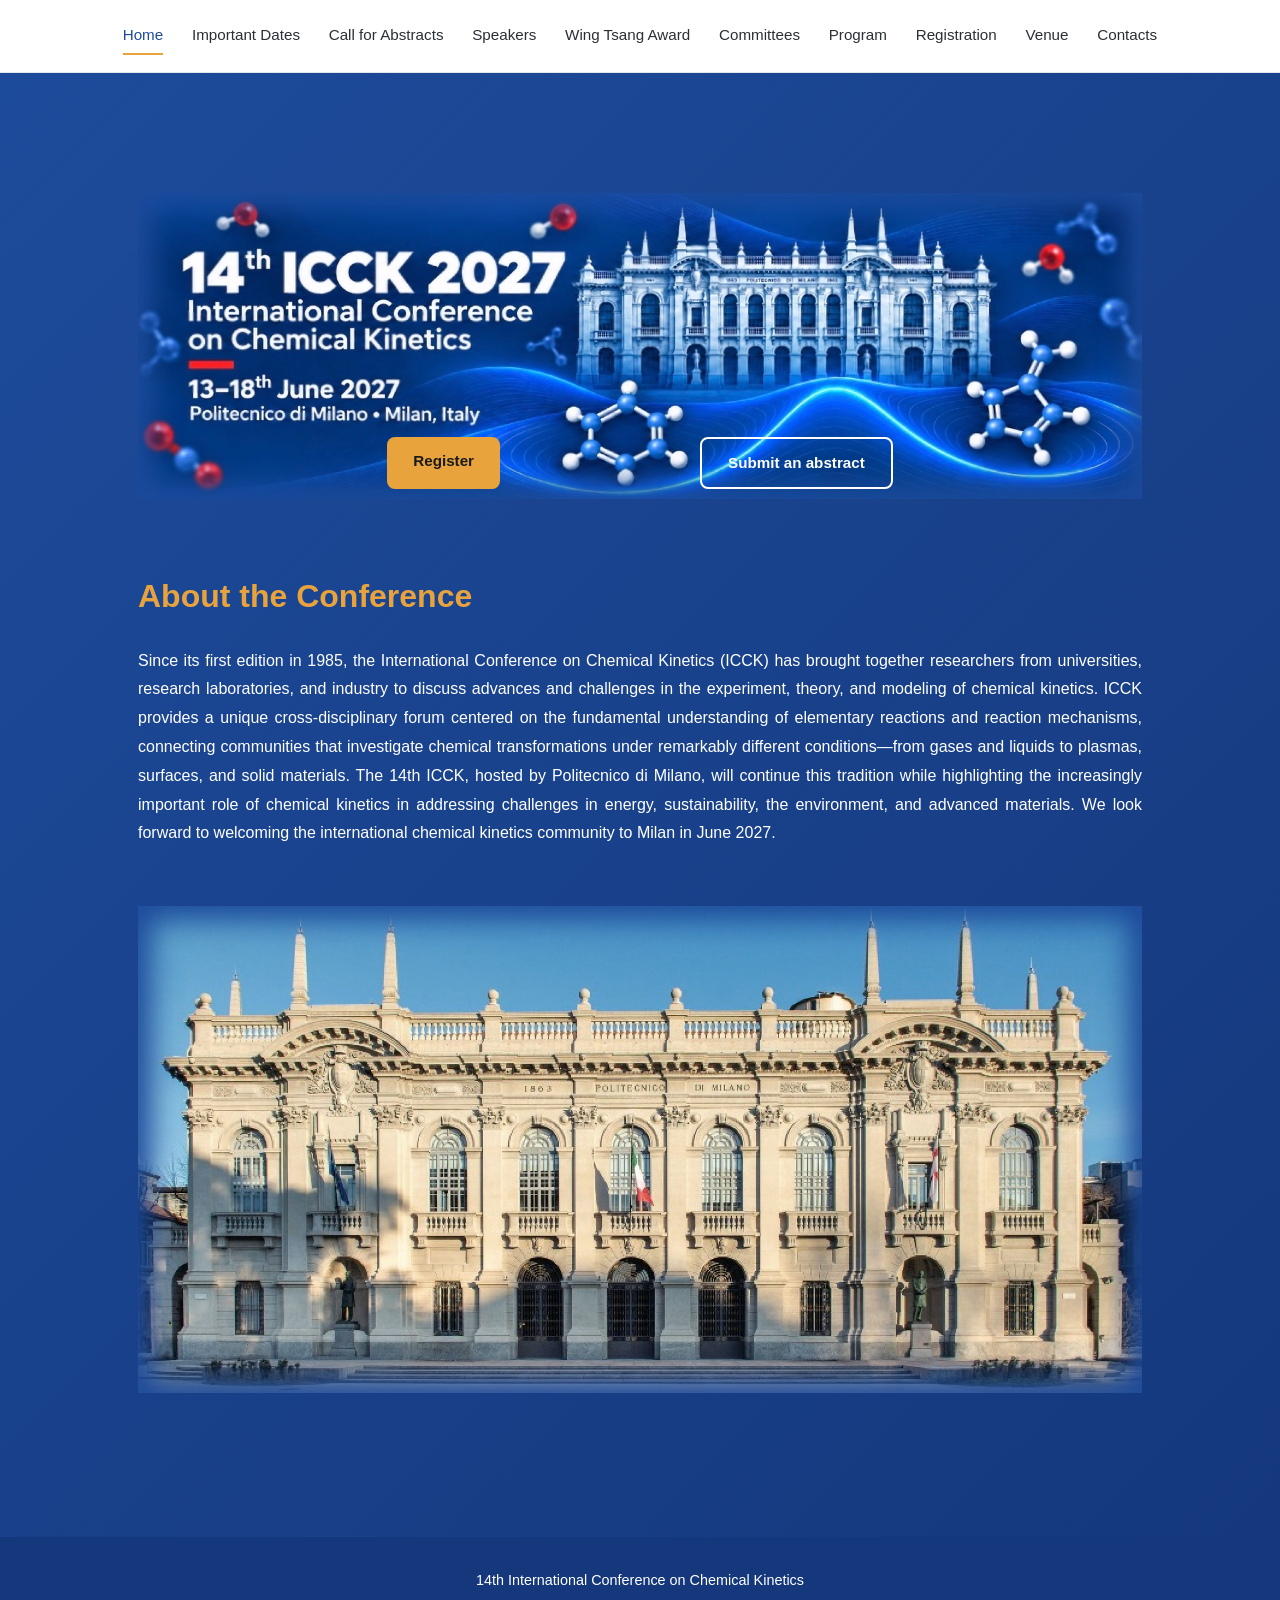
==== commit f2f0fd3a: "test for mobile" ====
--- a/index.html
+++ b/index.html
@@ -26,7 +26,7 @@
   <meta name="description" content="Official website of the 14th ICCK, June 13–18, 2027, Milan, Italy.">
 
   <!-- Link to our stylesheet -->
-  <link rel="stylesheet" href="css/style.css">
+  <link rel="stylesheet" href="css/style.css?v=20261108-mobile2">
 </head>
 
 <body>
--- a/css/style.css
+++ b/css/style.css
@@ -487,8 +487,9 @@
    VENUE
 ------------------------------------------------------------ */
 .venue-layout {
-  display: flex;
-  align-items: flex-start;
+  display: grid;
+  grid-template-columns: minmax(0, 1fr) minmax(0, 500px);
+  align-items: start;
   gap: 24px;
 }
 
@@ -508,8 +509,8 @@
 
 /* On mobile image goes below the text */
 @media (max-width: 600px) {
-  .uno-layout {
-    flex-direction: column;
+  .venue-layout {
+    grid-template-columns: minmax(0, 1fr);
   }
 }
 
@@ -700,3 +701,54 @@
   .award-intro { grid-template-columns: minmax(0, 1fr); gap: 24px; }
   .award-medal img { max-width: 240px; }
 }
+
+/* Responsive layout: keep navigation and actions in normal flow. */
+.header-inner { height: auto; min-height: 72px; padding-top: 12px; padding-bottom: 12px; }
+.site-nav { column-gap: 20px; row-gap: 8px; }
+.site-nav a { white-space: nowrap; }
+.committee-photo img, .speaker-photo img { object-fit: cover; }
+.committee-card, .speaker-card { min-width: 0; overflow-wrap: anywhere; }
+.section a { overflow-wrap: anywhere; }
+
+@media (max-width: 1024px) {
+  #home .home-banner .hero-actions { gap: 24px; }
+  .venue-layout { grid-template-columns: minmax(0, 1fr); }
+  .venue-image { width: 100%; max-width: 600px; }
+  .venue-text { width: 100%; max-width: none; }
+}
+
+@media (max-width: 768px) {
+  .container { padding-left: 20px; padding-right: 20px; }
+  .header-inner { flex-wrap: wrap; justify-content: flex-end; min-height: 64px; }
+  .nav-toggle { min-width: 44px; min-height: 44px; align-items: center; justify-content: center; }
+  .site-nav { position: static; flex-basis: 100%; width: 100%; padding-top: 8px; border-bottom: 0; }
+  .site-nav a { display: block; width: 100%; text-align: left; padding: 12px 4px; }
+  .hero { padding: 24px 0 40px; }
+  #home .home-banner { width: 100%; margin: 0 0 28px; }
+  #home .home-banner::after { display: none; }
+  #home .home-banner .hero-actions {
+    position: static; display: grid; grid-template-columns: repeat(2, minmax(0, 1fr));
+    align-items: stretch; gap: 12px; margin-top: 20px; padding: 0;
+  }
+  .btn { text-align: center; max-width: 100%; min-height: 48px; }
+  .home-about { margin-top: 28px; padding: 0; }
+  .home-about p, .venue-text { text-align: left; }
+  .home-about p { line-height: 1.7; }
+  .section-title { font-size: 1.75rem; line-height: 1.25; overflow-wrap: anywhere; }
+  .section { padding: 36px 0; }
+  .section ul, .section ol { padding-left: 20px; }
+  .committee-grid, .speaker-grid { grid-template-columns: repeat(auto-fit, minmax(min(240px, 100%), 1fr)); gap: 16px; }
+  .topics-list { grid-template-columns: minmax(0, 1fr); }
+  .dates-table td { padding: 12px 8px; vertical-align: top; }
+  .dates-table td:first-child { white-space: normal; }
+  .program-table { min-width: 560px; }
+  .table-wrap { max-width: 100%; -webkit-overflow-scrolling: touch; }
+  .back-to-top { right: 16px; bottom: 16px; }
+}
+
+@media (min-width: 361px) and (max-width: 768px) {
+  #home .hero-actions .btn { display: flex; align-items: center; justify-content: center; padding: 12px 8px; font-size: 0.9rem; }
+}
+@media (max-width: 360px) {
+  #home .home-banner .hero-actions { grid-template-columns: minmax(0, 1fr); }
+}
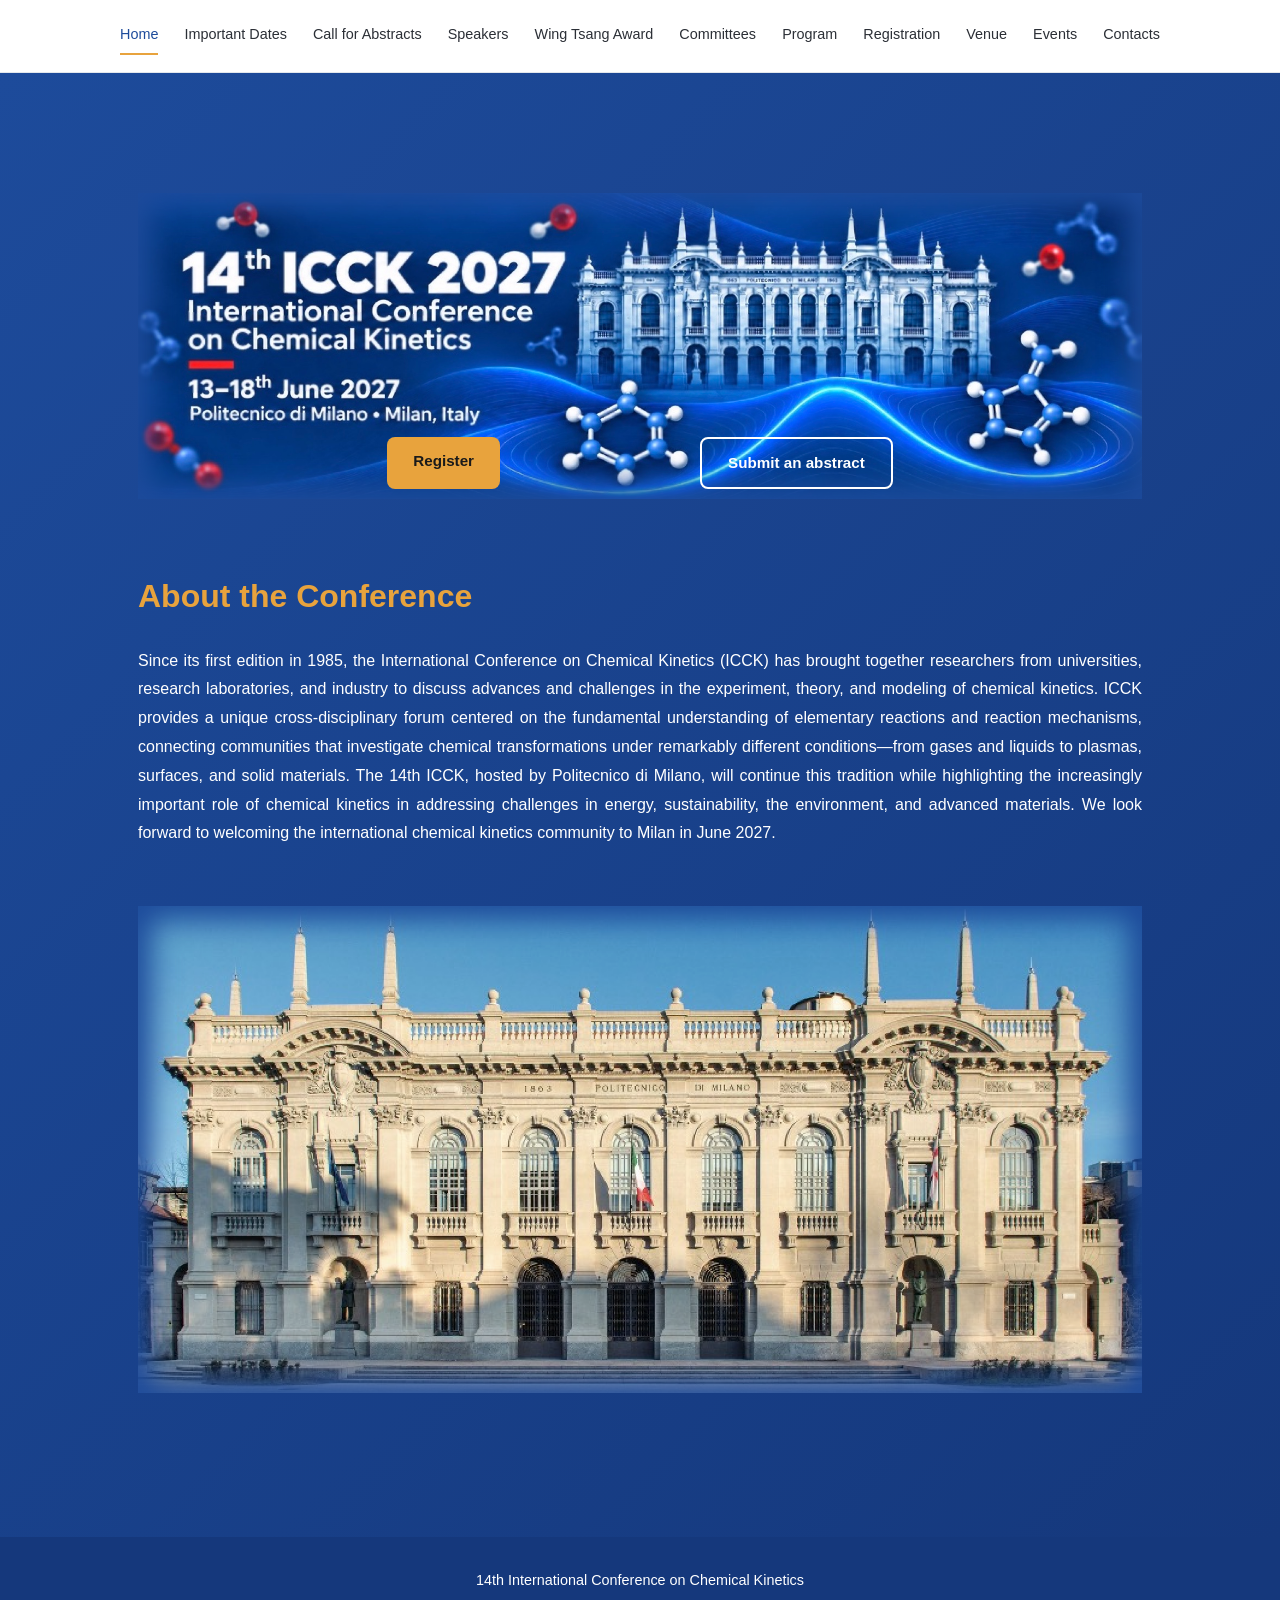
==== commit 23019fab: "Addition events section" ====
--- a/index.html
+++ b/index.html
@@ -65,6 +65,7 @@
         <a href="#program">Program</a>
         <a href="#registration">Registration</a>
         <a href="#venue">Venue</a>
+        <a href="#events">Events</a>
         <a href="#contacts">Contacts</a>
       </nav>
 
@@ -92,7 +93,8 @@
           <!-- Call-to-action buttons. Point them at your real links later. -->
           <div class="hero-actions">
             <a href="#registration" class="btn btn-primary">Register</a>
-            <a href="https://submitabs.mzevents.it/evento/G0t7tMHuEIGOfpFQjFHbHO2Al7Suo3MRcwJmgTOWqJA" class="btn btn-outline">Submit an abstract</a>
+            <a href="https://submitabs.mzevents.it/evento/G0t7tMHuEIGOfpFQjFHbHO2Al7Suo3MRcwJmgTOWqJA"
+              class="btn btn-outline">Submit an abstract</a>
           </div>
         </div>
         <div class="container home-about">
@@ -243,26 +245,11 @@
           Abstracts should include:
         </p>
         <ol class="submission-content">
-          <li>
-            Authors and presenter
-          <li>
-            Introduction
-          </li>
-          <li>
-            Methods
-          </li>
-          <li>
-            Results
-          </li>
-          <li>
-            Conclusions
-          </li>
-          <li>
-            References (format: [1] A. B. Smith, Int. J. Chem. Kin., volume number, page/article number (year).)
-          </li>
-          <li>
-            Max one image, horizontal format
-          </li>
+          <li>Title</li>
+          <li>Authors and presenter</li>
+          <li>Abstract text, containing body and references (format: [1] A. B. Smith, Int. J. Chem. Kin., volume number,
+            page/article number (year).)</li>
+          <li>Max one two-column image, inclusive of caption.</li>
         </ol>
         Total length:
         <ul>
@@ -270,7 +257,8 @@
           <li>with image: maximum 3000 characters (spaces included), approximately 450 words.</li>
         </ul>
         <br>
-        <a href="https://submitabs.mzevents.it/evento/G0t7tMHuEIGOfpFQjFHbHO2Al7Suo3MRcwJmgTOWqJA" class="btn btn-primary">Submit an abstract</a>
+        <a href="https://submitabs.mzevents.it/evento/G0t7tMHuEIGOfpFQjFHbHO2Al7Suo3MRcwJmgTOWqJA"
+          class="btn btn-primary">Submit an abstract</a>
         </p>
 
         <h3 class="subsection-title">Poster format</h3>
@@ -367,8 +355,11 @@
         <div class="award-intro">
           <div>
             <h3 class="subsection-title">Wing Tsang Early Career Award</h3>
-            <p>The Wing Tsang Early Career Award recognizes the contributions of an early career researcher in the field of chemical kinetics. This prestigious award is presented biennially at the ICCK meeting, during which the recipient will also present the Wing Tsang Early Career Investigator Plenary Lecture.</p>
-            <p>The award recognizes excellence in chemical kinetics research, the potential for future leadership in the field, and service to the kinetics community.</p>
+            <p>The Wing Tsang Early Career Award recognizes the contributions of an early career researcher in the field
+              of chemical kinetics. This prestigious award is presented biennially at the ICCK meeting, during which the
+              recipient will also present the Wing Tsang Early Career Investigator Plenary Lecture.</p>
+            <p>The award recognizes excellence in chemical kinetics research, the potential for future leadership in the
+              field, and service to the kinetics community.</p>
           </div>
           <figure class="award-medal">
             <img src="pictures/wingtsang.png" alt="Medal of the Wing Tsang Early Career Award" width="295" height="292">
@@ -377,20 +368,34 @@
         </div>
 
         <h3 class="subsection-title">About Wing Tsang</h3>
-        <p>The award is named in honor of <a href="https://nistdigitalarchives.contentdm.oclc.org/digital/collection/p16009coll3/id/135/rec/352" target="_blank" rel="noopener noreferrer">Wing Tsang</a> (1935–2026), a pioneer in chemical kinetics investigations and a founder, together with John T. Herron, of the <a href="https://nvlpubs.nist.gov/nistpubs/jres/090/jresv90n5p389_A1b.pdf" target="_blank" rel="noopener noreferrer">International Conference on Chemical Kinetics in 1985</a>.</p>
-        <p>Wing Tsang’s outstanding technical contributions to chemical kinetics during his 51-year career at the National Institute of Standards and Technology (NIST) centered on combustion chemistry and shock tube experiments. His leadership was also key in creating the <a href="https://pubs.aip.org/aip/jpr/article/51/2/021501/2846159" target="_blank" rel="noopener noreferrer">evaluated chemical kinetics databases</a> that continue to have tremendous impact on the broader kinetics community.</p>
+        <p>The award is named in honor of <a
+            href="https://nistdigitalarchives.contentdm.oclc.org/digital/collection/p16009coll3/id/135/rec/352"
+            target="_blank" rel="noopener noreferrer">Wing Tsang</a> (1935–2026), a pioneer in chemical kinetics
+          investigations and a founder, together with John T. Herron, of the <a
+            href="https://nvlpubs.nist.gov/nistpubs/jres/090/jresv90n5p389_A1b.pdf" target="_blank"
+            rel="noopener noreferrer">International Conference on Chemical Kinetics in 1985</a>.</p>
+        <p>Wing Tsang’s outstanding technical contributions to chemical kinetics during his 51-year career at the
+          National Institute of Standards and Technology (NIST) centered on combustion chemistry and shock tube
+          experiments. His leadership was also key in creating the <a
+            href="https://pubs.aip.org/aip/jpr/article/51/2/021501/2846159" target="_blank"
+            rel="noopener noreferrer">evaluated chemical kinetics databases</a> that continue to have tremendous impact
+          on the broader kinetics community.</p>
 
         <h3 class="subsection-title">Criteria for the Wing Tsang Early Career Award</h3>
         <ul class="submission-content">
-          <li>The awardee must be an early career investigator within 10 years of their terminal degree as of the conference date.</li>
-          <li>The awardee’s research interests should be in one or several aspects (experimental, theoretical, and modeling) of fundamental or applied chemical kinetics.</li>
+          <li>The awardee must be an early career investigator within 10 years of their terminal degree as of the
+            conference date.</li>
+          <li>The awardee’s research interests should be in one or several aspects (experimental, theoretical, and
+            modeling) of fundamental or applied chemical kinetics.</li>
           <li>The awardee must have been an active participant in past ICCK conferences.</li>
-          <li>The awardee must demonstrate research excellence and impact in fundamental or applied chemical kinetics, the potential for future leadership, and service to the chemical kinetics community.</li>
+          <li>The awardee must demonstrate research excellence and impact in fundamental or applied chemical kinetics,
+            the potential for future leadership, and service to the chemical kinetics community.</li>
           <li>The awardee must be available to present the Wing Tsang Plenary Lecture at the ICCK conference.</li>
         </ul>
 
         <h3 class="subsection-title">Timeline and nomination instructions</h3>
-        <p class="award-deadline"><strong>Nomination deadline: <time datetime="2027-02-01">February 1, 2027</time></strong></p>
+        <p class="award-deadline"><strong>Nomination deadline: <time datetime="2027-02-01">February 1,
+              2027</time></strong></p>
         <p>Nomination packages should include:</p>
         <ul class="submission-content">
           <li>A short CV (no more than 2 pages).</li>
@@ -398,11 +403,15 @@
           <li>A letter of nomination (maximum of 2 pages).</li>
           <li>One supporting letter (maximum of 2 pages).</li>
         </ul>
-        <p>Nomination packages should be sent to Craig Taatjes, chair of the Wing Tsang Award Committee, at <a href="mailto:cataatj@sandia.gov">cataatj@sandia.gov</a>.</p>
-        <p><strong>Self-nominations are not permitted.</strong> Members of the ICCK Standing Committee may not nominate or support a candidate.</p>
+        <p>Nomination packages should be sent to Craig Taatjes, chair of the Wing Tsang Award Committee, at <a
+            href="mailto:cataatj@sandia.gov">cataatj@sandia.gov</a>.</p>
+        <p><strong>Self-nominations are not permitted.</strong> Members of the ICCK Standing Committee may not nominate
+          or support a candidate.</p>
 
         <h3 class="subsection-title">Support the award</h3>
-        <p>Donations are being solicited to fund this award for the next 20 years, in honor of Wing Tsang and to encourage excellence in chemical kinetics. For information about making a donation, please contact the ICCK Treasurer, Bill Green, at <a href="mailto:whgreen@mit.edu">whgreen@mit.edu</a>.</p>
+        <p>Donations are being solicited to fund this award for the next 20 years, in honor of Wing Tsang and to
+          encourage excellence in chemical kinetics. For information about making a donation, please contact the ICCK
+          Treasurer, Bill Green, at <a href="mailto:whgreen@mit.edu">whgreen@mit.edu</a>.</p>
       </div>
     </section>
 
@@ -475,7 +484,7 @@
           <article class="committee-card">
             <div class="committee-photo"><img src="pictures/gianvito_vile.jpg" alt="Picture"></div>
             <h3 class="committee-name">
-              <p>Gianvito Vilè</p>
+              <p>Gianvito Vilé</p>
             </h3>
             <p class="committee-affil">Politecnico di Milano (PoliMi), Italy</p>
           </article>
@@ -493,13 +502,14 @@
             <h3 class="committee-name">
               <p>Daniela Polino</p>
             </h3>
-            <p class="committee-affil">Scuola universitaria professionale della Svizzera italiana (SUPSI), Switzerland</p>
+            <p class="committee-affil">Scuola universitaria professionale della Svizzera italiana (SUPSI), Switzerland
+            </p>
           </article>
         </div>
         <!--
         <ul class="committee-list">
           <li>Marco Mehl, Politecnico di Milano, Italy</li>
-          <li>Gianvito Vilè, Politecnico di Milano, Italy</li>
+          <li>Gianvito Vilé, Politecnico di Milano, Italy</li>
           <li>Davide Moscatelli, Politecnico di Milano, Italy</li>
           <li>Mattia Sponchioni, Politecnico di Milano, Italy</li>
           <li>Daniela Polino, SUPSI, Switzerland</li>
@@ -537,7 +547,8 @@
           <article class="committee-card">
             <div class="committee-photo"><img src="pictures/mara_dejoannon.png" alt="Mara De Joannon"></div>
             <h3 class="committee-name">Mara De Joannon</h3>
-            <p class="committee-affil">Consiglio Nazionale delle Ricerche (CNR) – Istituto di Scienze e Tecnologie per l’Energia e la Mobilità Sostenibili (STEMS), Italy</p>
+            <p class="committee-affil">Consiglio Nazionale delle Ricerche (CNR) – Istituto di Scienze e Tecnologie per
+              l’Energia e la Mobilità Sostenibili (STEMS), Italy</p>
           </article>
 
           <article class="committee-card">
@@ -571,7 +582,8 @@
           </article>
 
           <article class="committee-card">
-            <div class="committee-photo"><img src="pictures/raghu_sivaramakrishnan.jpeg" alt="Raghu Sivaramakrishnan"></div>
+            <div class="committee-photo"><img src="pictures/raghu_sivaramakrishnan.jpeg" alt="Raghu Sivaramakrishnan">
+            </div>
             <h3 class="committee-name">Raghu Sivaramakrishnan</h3>
             <p class="committee-affil">Argonne National Laboratory (ANL), USA</p>
           </article>
@@ -766,6 +778,115 @@
     </section>
 
     <!-- ==========================================================
+         EVENTS — social dinner and events details.
+    =========================================================== -->
+    <section id="events" class="section section-alt page">
+      <div class="container">
+        <h2 class="section-title">Social dinner</h2>
+        <p>
+          Adjacent to Osteria del Treno restaurant, one of the finest
+          hidden gems in Milan will host the ICCK 2027 social dinner.
+          The Liberty Hall is an elegant and versatile venue, an urban landmark
+          that offer the ideal setting for the ICCK farewell dinner in Milan.
+          <br><br>
+          Social dinner fee:
+        </p>
+        <div class="table-wrap">
+          <table class="dates-table">
+            <tbody>
+              <tr>
+                <td>Regular</td>
+                <td>€ 110</td>
+              </tr>
+              <tr>
+                <td>Student</td>
+                <td>€ 95</td>
+              </tr>
+            </tbody>
+          </table>
+        </div>
+        <img class="full-image" src="pictures/Liberty Hall Osteria del Treno.jpg" alt="Edificio 13">
+        <h2 class="section-title">Excursion at Adventure Park <em>Le Pigne</em></h2>
+
+        <p>
+          Get ready to step away from the conference halls and immerse yourself
+          in the natural beauty of the mountains surrounding Lake Orta. As part of ICCK 2027,
+          our mid-week excursion takes us to the breathtaking Adventure Park Le Pigne—a lush
+          green sanctuary designed to refresh the mind and enjoy half a day of sport and
+          relaxation to recharge with new energy. <br>
+          <br>
+          Whether you are looking to challenge yourself or simply unwind, this experience offers
+          the perfect balance of adventure, relaxation, and connection: <br>
+          Once arrived by bus at the Adventure Park, you can experience a couple of the following activities,
+          assisted by professional guides/experts.
+        </p>
+        <h3 class="subsection-title">Suspended tracks</h3>
+        <p>
+          Test your abilities, your strength and your sense of balance, by flying among the trees at <strong>17 metres</strong> above the ground!<br>
+          Tibetan bridges, Nepalese ones, lianas, swinging rings, tilting beams, rope bridges, barrels and Tyroliennes are waiting for you. 
+          Different levels are available:<br>
+          <span style="color: fuchsia;">Fuchsia track</span> for children from 3 to 7 years old;<br>
+          <span style="color: green;">Green track</span> for kids and teen-agers;<br> 
+          <span style="color: blue;">Blue track</span> for adults at their first approach; Red track for an intermediate level for adults;<br> 
+          <span style="color: brown;">Brown track</span> for an unforgettable zipline panoramic flight!
+        </p>
+        <h3 class="subsection-title">Orientiring</h3>
+        <p>
+          Orienteering is a new discipline suitable for all ages: more difficult for adults, simpler for children! 
+        </p>
+        <h3 class="subsection-title">Sensory path</h3>
+        <p>
+          A 50-metre path that winds in a serpentine pattern with repeated sections of different natural materials: 
+          from pine cones to sand, from bark to stones, from wooden logs to corks. 
+        </p>
+        <h3 class="subsection-title">Archery</h3>
+        <p>
+          Whether you are a beginner or a expert archer, it is the perfect opportunity to test your concentration ad your aim. 
+          Archery is ideal for adults, teenagers and children from 8 years old and is always carried out 
+          under the expert guidance and constant supervision of a Certified Instructor. 
+        </p>
+        <h3 class="subsection-title">Yoga and pilates class</h3>
+        <p>
+          Whether you are looking to build core strength, release daily stress, 
+          or find your inner balance, an integrated Yoga & Pilates class is specially designed for you. 
+        </p>
+        <h3 class="subsection-title">Leisure craft workshops</h3>
+        <p>
+          With expert guidance, you can experience the joy of handcrafted creativity 
+          by making your own terracotta or felt items or colorful dreamcatchers. 
+        </p>
+        <p>
+          <br><br>
+          After a full afternoon of amusement and leisure, be ready to enjoy a
+          buffet dinner with local specialties and a toast to the ICCK 2027!
+          <br><br>
+        </p>
+        Excursion fees:
+        </p>
+        <div class="table-wrap">
+          <table class="dates-table">
+            <tbody>
+              <tr>
+                <td>Main package, including dinner and transportation</td>
+                <td>€ 130</td>
+              </tr>
+              <tr>
+                <td>Supplement for 2-activity package</td>
+                <td>€ 50</td>
+              </tr>
+            </tbody>
+          </table>
+        </div>
+      <p>
+        The supplement for the activities must be selected <strong>only in case</strong> you want 
+        to experience one or two of the above listed sport/leisure activities. 
+        Registration for the activities is not mandatory for participation in the excursion.  
+        You can purchase the main package only and relax yourself or walk within Le Pigne estate.
+      </p>  
+      </div>
+    </section>
+
+    <!-- ==========================================================
          CONTACT — email and any social links.
     =========================================================== -->
     <section id="contacts" class="section page">
--- a/css/style.css
+++ b/css/style.css
@@ -8,22 +8,32 @@
 
 :root {
   /* ---- Colours ---- */
-  --color-primary: #1d4b9b;      /* main brand colour (buttons, headings) 1f4e8c*/
-  --color-primary-dark: #15387C;  /* darker shade for hover states 16375f*/
-  --color-accent: #e8a33d;        /* accent colour (highlights, eyebrows) */
-  --color-bg: #ffffff;            /* page background */
-  --color-bg-alt: #f4f6f9;        /* background for alternating sections */
-  --color-text: #2b2f36;          /* body text */
-  --color-text-light: #6b7280;    /* muted text (captions, subtitles) */
-  --color-border: #e3e7ec;        /* table borders */
+  --color-primary: #1d4b9b;
+  /* main brand colour (buttons, headings) 1f4e8c*/
+  --color-primary-dark: #15387C;
+  /* darker shade for hover states 16375f*/
+  --color-accent: #e8a33d;
+  /* accent colour (highlights, eyebrows) */
+  --color-bg: #ffffff;
+  /* page background */
+  --color-bg-alt: #f4f6f9;
+  /* background for alternating sections */
+  --color-text: #2b2f36;
+  /* body text */
+  --color-text-light: #6b7280;
+  /* muted text (captions, subtitles) */
+  --color-border: #e3e7ec;
+  /* table borders */
 
   /* ---- Typography ---- */
   --font-body: -apple-system, BlinkMacSystemFont, "Segoe UI", Roboto, Helvetica, Arial, sans-serif;
   --font-heading: var(--font-body);
 
   /* ---- Layout ---- */
-  --container-max: 1100px;        /* max width of the content column */
-  --radius: 8px;                  /* corner rounding for cards/buttons */
+  --container-max: 1100px;
+  /* max width of the content column */
+  --radius: 8px;
+  /* corner rounding for cards/buttons */
 }
 
 /* ------------------------------------------------------------
@@ -32,11 +42,13 @@
 * {
   margin: 0;
   padding: 0;
-  box-sizing: border-box; /* padding is inside the element width */
+  box-sizing: border-box;
+  /* padding is inside the element width */
 }
 
 html {
-  scroll-behavior: smooth; /* smooth scrolling when clicking nav links */
+  scroll-behavior: smooth;
+  /* smooth scrolling when clicking nav links */
   /* scroll-padding stops the fixed header covering section titles */
   scroll-padding-top: 90px;
 }
@@ -54,11 +66,11 @@
    Only one <section class="page"> is visible at a time.
    js/main.js toggles the ".active" class when you click a nav item.
 ------------------------------------------------------------ */
-main > .page {
+main>.page {
   display: none;
 }
 
-main > .page.active {
+main>.page.active {
   display: block;
 }
 
@@ -67,8 +79,10 @@
 ------------------------------------------------------------ */
 .container {
   max-width: var(--container-max);
-  margin: 0 auto;          /* centre the column */
-  padding: 0 24px;         /* side breathing room on small screens */
+  margin: 0 auto;
+  /* centre the column */
+  padding: 0 24px;
+  /* side breathing room on small screens */
 }
 
 /* A generic content section */
@@ -95,14 +109,16 @@
 
 .section p {
   margin-bottom: 16px;
-  max-width: 75ch; /* keep lines a comfortable reading length */
+  max-width: 75ch;
+  /* keep lines a comfortable reading length */
 }
 
 /* ------------------------------------------------------------
    HEADER / NAVIGATION
 ------------------------------------------------------------ */
 .site-header {
-  position: sticky;          /* stays pinned to the top */
+  position: sticky;
+  /* stays pinned to the top */
   top: 0;
   background: rgba(255, 255, 255, 0.96);
   backdrop-filter: blur(6px);
@@ -140,19 +156,21 @@
 .site-nav {
   display: flex;
   width: 100%;
-  gap: 22px;
+  gap: 22px; 
   justify-content: space-evenly;
   align-items: center;
-  flex-wrap: wrap;
+  flex-wrap: nowrap; /* prova da wrap a nowrap */
+  white-space: nowrap
 }
 
 .site-nav a {
   text-decoration: none;
   color: var(--color-text);
-  font-size: 0.95rem;
+  font-size: 0.90rem; /* prova da 95 a 90 */
   font-weight: 500;
   padding: 6px 0;
-  border-bottom: 2px solid transparent; /* underline appears on hover */
+  border-bottom: 2px solid transparent;
+  /* underline appears on hover */
   transition: color 0.15s, border-color 0.15s;
 }
 
@@ -267,7 +285,8 @@
 }
 
 .btn-primary:hover {
-  background: #d18f2c; /* darker accent — adjust if you change --color-accent */
+  background: #d18f2c;
+  /* darker accent — adjust if you change --color-accent */
 }
 
 .btn-outline {
@@ -283,7 +302,8 @@
    TABLES (important dates, program, registration fees)
 ------------------------------------------------------------ */
 .table-wrap {
-  overflow-x: auto;   /* lets wide tables scroll on small screens */
+  overflow-x: auto;
+  /* lets wide tables scroll on small screens */
   margin: 24px 0;
 }
 
@@ -306,6 +326,7 @@
   color: var(--color-primary-dark);
   white-space: nowrap;
 }
+
 /* Larghezze delle colonne del programma */
 
 .program-table {
@@ -334,6 +355,7 @@
 .program-table td:nth-child(4) {
   width: 35%;
 }
+
 /* ------------------------------------------------------------
    SUBMISSION STEPS (call for papers)
 ------------------------------------------------------------ */
@@ -555,6 +577,7 @@
    RESPONSIVE — mobile styles
 ------------------------------------------------------------ */
 @media (max-width: 768px) {
+
   /* Stack the header: brand left, hamburger right */
   .nav-toggle {
     display: flex;
@@ -609,6 +632,7 @@
   text-align: justify;
   line-height: 1.8;
 }
+
 .topics-title {
   margin-top: 40px;
 }
@@ -626,7 +650,7 @@
   isolation: isolate;
 }
 
-#home .home-banner > img {
+#home .home-banner>img {
   display: block;
   width: 100%;
   max-width: 100%;
@@ -662,7 +686,7 @@
   position: relative;
 }
 
-#home .about-image > img {
+#home .about-image>img {
   display: block;
   width: 100%;
   height: auto;
@@ -684,6 +708,7 @@
 #home {
   --banner-blue: #1d4b9b;
 }
+
 /* Wing Tsang Award */
 .award-intro {
   display: grid;
@@ -691,64 +716,240 @@
   gap: 40px;
   align-items: center;
 }
-.award-intro .subsection-title { margin-top: 0; }
-.award-medal { text-align: center; }
-.award-medal img { display: block; width: 100%; max-width: 295px; height: auto; margin: 0 auto 12px; }
-.award-medal figcaption { font-size: 0.85rem; color: var(--color-text-light); }
-.award-deadline { padding: 16px 20px; background: var(--color-bg-alt); border-left: 4px solid var(--color-accent); }
-#wing-tsang-award a { color: var(--color-primary); overflow-wrap: anywhere; }
+
+.award-intro .subsection-title {
+  margin-top: 0;
+}
+
+.award-medal {
+  text-align: center;
+}
+
+.award-medal img {
+  display: block;
+  width: 100%;
+  max-width: 295px;
+  height: auto;
+  margin: 0 auto 12px;
+}
+
+.award-medal figcaption {
+  font-size: 0.85rem;
+  color: var(--color-text-light);
+}
+
+.award-deadline {
+  padding: 16px 20px;
+  background: var(--color-bg-alt);
+  border-left: 4px solid var(--color-accent);
+}
+
+#wing-tsang-award a {
+  color: var(--color-primary);
+  overflow-wrap: anywhere;
+}
+
 @media (max-width: 768px) {
-  .award-intro { grid-template-columns: minmax(0, 1fr); gap: 24px; }
-  .award-medal img { max-width: 240px; }
+  .award-intro {
+    grid-template-columns: minmax(0, 1fr);
+    gap: 24px;
+  }
+
+  .award-medal img {
+    max-width: 240px;
+  }
 }
 
 /* Responsive layout: keep navigation and actions in normal flow. */
-.header-inner { height: auto; min-height: 72px; padding-top: 12px; padding-bottom: 12px; }
-.site-nav { column-gap: 20px; row-gap: 8px; }
-.site-nav a { white-space: nowrap; }
-.committee-photo img, .speaker-photo img { object-fit: cover; }
-.committee-card, .speaker-card { min-width: 0; overflow-wrap: anywhere; }
-.section a { overflow-wrap: anywhere; }
+.header-inner {
+  height: auto;
+  min-height: 72px;
+  padding-top: 12px;
+  padding-bottom: 12px;
+}
+
+.site-nav {
+  column-gap: 20px;
+  row-gap: 8px;
+}
+
+.site-nav a {
+  white-space: nowrap;
+}
+
+.committee-photo img,
+.speaker-photo img {
+  object-fit: cover;
+}
+
+.committee-card,
+.speaker-card {
+  min-width: 0;
+  overflow-wrap: anywhere;
+}
+
+.section a {
+  overflow-wrap: anywhere;
+}
 
 @media (max-width: 1024px) {
-  #home .home-banner .hero-actions { gap: 24px; }
-  .venue-layout { grid-template-columns: minmax(0, 1fr); }
-  .venue-image { width: 100%; max-width: 600px; }
-  .venue-text { width: 100%; max-width: none; }
+  #home .home-banner .hero-actions {
+    gap: 24px;
+  }
+
+  .venue-layout {
+    grid-template-columns: minmax(0, 1fr);
+  }
+
+  .venue-image {
+    width: 100%;
+    max-width: 600px;
+  }
+
+  .venue-text {
+    width: 100%;
+    max-width: none;
+  }
 }
 
 @media (max-width: 768px) {
-  .container { padding-left: 20px; padding-right: 20px; }
-  .header-inner { flex-wrap: wrap; justify-content: flex-end; min-height: 64px; }
-  .nav-toggle { min-width: 44px; min-height: 44px; align-items: center; justify-content: center; }
-  .site-nav { position: static; flex-basis: 100%; width: 100%; padding-top: 8px; border-bottom: 0; }
-  .site-nav a { display: block; width: 100%; text-align: left; padding: 12px 4px; }
-  .hero { padding: 24px 0 40px; }
-  #home .home-banner { width: 100%; margin: 0 0 28px; }
-  #home .home-banner::after { display: none; }
+  .container {
+    padding-left: 20px;
+    padding-right: 20px;
+  }
+
+  .header-inner {
+    flex-wrap: wrap;
+    justify-content: flex-end;
+    min-height: 64px;
+  }
+
+  .nav-toggle {
+    min-width: 44px;
+    min-height: 44px;
+    align-items: center;
+    justify-content: center;
+  }
+
+  .site-nav {
+    position: static;
+    flex-basis: 100%;
+    width: 100%;
+    padding-top: 8px;
+    border-bottom: 0;
+  }
+
+  .site-nav a {
+    display: block;
+    width: 100%;
+    text-align: left;
+    padding: 12px 4px;
+  }
+
+  .hero {
+    padding: 24px 0 40px;
+  }
+
+  #home .home-banner {
+    width: 100%;
+    margin: 0 0 28px;
+  }
+
+  #home .home-banner::after {
+    display: none;
+  }
+
   #home .home-banner .hero-actions {
-    position: static; display: grid; grid-template-columns: repeat(2, minmax(0, 1fr));
-    align-items: stretch; gap: 12px; margin-top: 20px; padding: 0;
-  }
-  .btn { text-align: center; max-width: 100%; min-height: 48px; }
-  .home-about { margin-top: 28px; padding: 0; }
-  .home-about p, .venue-text { text-align: left; }
-  .home-about p { line-height: 1.7; }
-  .section-title { font-size: 1.75rem; line-height: 1.25; overflow-wrap: anywhere; }
-  .section { padding: 36px 0; }
-  .section ul, .section ol { padding-left: 20px; }
-  .committee-grid, .speaker-grid { grid-template-columns: repeat(auto-fit, minmax(min(240px, 100%), 1fr)); gap: 16px; }
-  .topics-list { grid-template-columns: minmax(0, 1fr); }
-  .dates-table td { padding: 12px 8px; vertical-align: top; }
-  .dates-table td:first-child { white-space: normal; }
-  .program-table { min-width: 560px; }
-  .table-wrap { max-width: 100%; -webkit-overflow-scrolling: touch; }
-  .back-to-top { right: 16px; bottom: 16px; }
+    position: static;
+    display: grid;
+    grid-template-columns: repeat(2, minmax(0, 1fr));
+    align-items: stretch;
+    gap: 12px;
+    margin-top: 20px;
+    padding: 0;
+  }
+
+  .btn {
+    text-align: center;
+    max-width: 100%;
+    min-height: 48px;
+  }
+
+  .home-about {
+    margin-top: 28px;
+    padding: 0;
+  }
+
+  .home-about p,
+  .venue-text {
+    text-align: left;
+  }
+
+  .home-about p {
+    line-height: 1.7;
+  }
+
+  .section-title {
+    font-size: 1.75rem;
+    line-height: 1.25;
+    overflow-wrap: anywhere;
+  }
+
+  .section {
+    padding: 36px 0;
+  }
+
+  .section ul,
+  .section ol {
+    padding-left: 20px;
+  }
+
+  .committee-grid,
+  .speaker-grid {
+    grid-template-columns: repeat(auto-fit, minmax(min(240px, 100%), 1fr));
+    gap: 16px;
+  }
+
+  .topics-list {
+    grid-template-columns: minmax(0, 1fr);
+  }
+
+  .dates-table td {
+    padding: 12px 8px;
+    vertical-align: top;
+  }
+
+  .dates-table td:first-child {
+    white-space: normal;
+  }
+
+  .program-table {
+    min-width: 560px;
+  }
+
+  .table-wrap {
+    max-width: 100%;
+    -webkit-overflow-scrolling: touch;
+  }
+
+  .back-to-top {
+    right: 16px;
+    bottom: 16px;
+  }
 }
 
 @media (min-width: 361px) and (max-width: 768px) {
-  #home .hero-actions .btn { display: flex; align-items: center; justify-content: center; padding: 12px 8px; font-size: 0.9rem; }
-}
+  #home .hero-actions .btn {
+    display: flex;
+    align-items: center;
+    justify-content: center;
+    padding: 12px 8px;
+    font-size: 0.9rem;
+  }
+}
+
 @media (max-width: 360px) {
-  #home .home-banner .hero-actions { grid-template-columns: minmax(0, 1fr); }
-}
+  #home .home-banner .hero-actions {
+    grid-template-columns: minmax(0, 1fr);
+  }
+}
